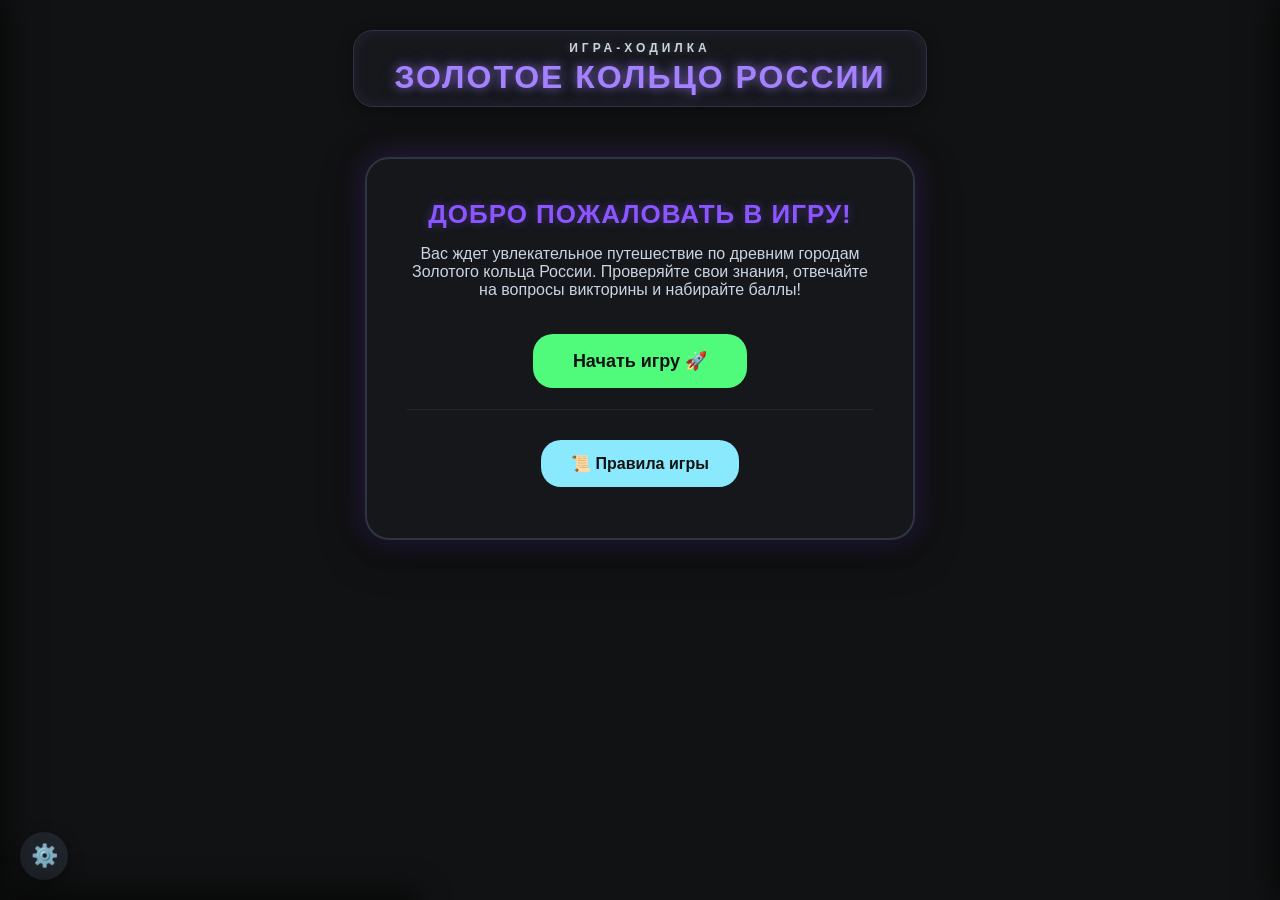
==== hodilka/index.html @ 35032716 "Rename index.html to hodilka/index.html" ====
<!-- ========================================== -->
<!-- ИНДЕКС ЧАСТЬ 1: СТИЛИ ПК И ЭКРАН МОДРИНСА  -->
<!-- ========================================== -->
<!DOCTYPE html>
<html lang="ru">
<head>
<meta charset="UTF-8">
<meta name="viewport" content="width=device-width, initial-scale=1.0">
<meta name="color-scheme" content="dark">
<title>Игра-ходилка "Золотое кольцо России"</title>
<style>
:root { color-scheme: dark; }
body { font-family: sans-serif; background: #111213; color: #f1f2f3; margin: 0; padding: 20px; display: flex; flex-direction: column; align-items: center; }
.title-container { display: flex; flex-direction: column; align-items: center; margin-top: 10px; margin-bottom: 20px; background: #16181c; padding: 10px 40px; border-radius: 20px; border: 1px solid #2e3440; box-shadow: inset 0 0 15px rgba(164, 130, 255, 0.1), 0 4px 15px rgba(0,0,0,0.4); text-align: center; }
.small-subtitle { font-size: 12px; font-weight: bold; color: #cbd5e1; text-transform: uppercase; letter-spacing: 4px; margin-bottom: 4px; text-shadow: 0 0 8px rgba(255,255,255,0.2); }
.game-title { font-size: 32px; font-weight: bold; color: #a482ff; text-transform: uppercase; letter-spacing: 2px; margin: 0; text-shadow: 0 0 10px rgba(164, 130, 255, 0.6), 0 0 20px rgba(164, 130, 255, 0.3); }
#welcome-screen, #start-screen { display: block; background: linear-gradient(rgba(22,24,28,0.85), rgba(22,24,28,0.85)), url('start-bg.jpg') center/cover no-repeat; padding: 40px; border-radius: 24px; border: 2px solid #2e3440; text-align: center; margin-top: 30px; box-shadow: 0 0 30px rgba(139, 85, 255, 0.25), 0 10px 40px rgba(0,0,0,0.6); max-width: 550px; width: 100%; box-sizing: border-box; }
#start-screen { display: none; }
h1.menu-main-title { margin-top: 0; margin-bottom: 10px; color: #8b55ff; font-size: 26px; text-transform: uppercase; letter-spacing: 1px; text-shadow: 0 0 10px rgba(139,85,255,0.4); }
h2.menu-sub-title { margin-top: 15px; color: #cbd5e1; font-size: 16px; font-weight: normal; margin-bottom: 25px; }
.mode-section { margin-bottom: 20px; border-bottom: 1px solid rgba(46,52,64,0.6); padding-bottom: 15px; }
.mode-section:last-of-type { border-bottom: none; padding-bottom: 0; margin-bottom: 5px; }
.btn-mode { padding: 12px 24px; font-size: 15px; margin: 6px; cursor: pointer; background: #232830; color: #fff; border: 2px solid #3b4252; border-radius: 20px !important; font-weight: bold; transition: all 0.2s ease; }
.btn-mode:hover { border-color: #a482ff; background: #1c1f26; transform: translateY(-2px); box-shadow: 0 6px 15px rgba(164,130,255,0.2); }
.btn-mode:active { transform: translateY(-1px) scale(0.97); }
.btn-mode-selected { border-color: #50fa7b !important; background: #1c1f26 !important; box-shadow: 0 0 15px rgba(80,250,123,0.35) !important; }
.btn-rules { background: #8be9fd; color: #111213; border: none; padding: 14px 30px; font-size: 16px; margin-top: 10px; }
.btn-rules:hover { background: #72cbdc; border-color: transparent; box-shadow: 0 6px 15px rgba(139,233,253,0.3); }
.btn-start-game { background: #50fa7b; color: #111213; border: none; padding: 16px 40px; font-size: 18px; margin-top: 10px; }
.btn-start-game:hover { background: #40c762; box-shadow: 0 6px 20px rgba(80,250,123,0.4); }
#game-interface { display: none; gap: 25px; margin-top: 20px; flex-direction: row; align-items: flex-start; position: relative; }
canvas { border: 4px solid #2e3440; background: #16181c; border-radius: 16px; box-shadow: 0 10px 25px rgba(0,0,0,0.5); display: block; }
#side-panel { width: 280px; background: #16181c; border: 1px solid #2e3440; border-radius: 16px; padding: 20px; display: flex; flex-direction: column; gap: 20px; box-shadow: 0 10px 25px rgba(0,0,0,0.5); box-sizing: border-box; }
.step-dots { display: flex; justify-content: center; gap: 12px; margin-bottom: 20px; flex-wrap: wrap; }
.step-dot { width: 14px; height: 14px; border-radius: 50%; border: 2px solid #3b4252; background: #232830; padding: 0; cursor: pointer; transition: all 0.25s ease; }
.step-dot.active { border-color: #a482ff; transform: scale(1.25); }
.step-dot.filled { background: #50fa7b; border-color: #50fa7b; box-shadow: 0 0 10px rgba(80,250,123,0.5); }
.step-dot.filled.active { border-color: #a482ff; }
@keyframes dotFlowIn { from { transform: scale(0); opacity: 0; } to { transform: scale(1); opacity: 1; } }
.step-dot-flow-in { animation: dotFlowIn 0.3s cubic-bezier(0.34, 1.56, 0.64, 1) both; }
.step-pages { position: relative; min-height: 260px; display: flex; flex-direction: column; justify-content: center; }
.step-page { display: none; }
.wizard-nav-wrap { display: flex; justify-content: center; margin: 25px 0 10px; }
#wizard-start-button { padding: 18px 50px !important; font-size: 19px !important; border-radius: 9999px !important; }
.difficulty-slider-box { display: flex; align-items: center; gap: 14px; margin: 25px 0 10px; }
.difficulty-label { font-size: 12px; font-weight: bold; color: #cbd5e1; text-transform: uppercase; letter-spacing: 1px; white-space: nowrap; }
.wizard-difficulty-slider { flex-grow: 1; -webkit-appearance: none; appearance: none; height: 8px; border-radius: 6px; background: linear-gradient(90deg, #8be9fd, #f1c40f, #ff5555); outline: none; cursor: pointer; }
.wizard-difficulty-slider::-webkit-slider-thumb { -webkit-appearance: none; appearance: none; width: 24px; height: 24px; border-radius: 50%; background: #a482ff; border: 3px solid #f1f2f3; box-shadow: 0 2px 8px rgba(0,0,0,0.5); cursor: pointer; }
.wizard-difficulty-slider::-moz-range-thumb { width: 24px; height: 24px; border-radius: 50%; background: #a482ff; border: 3px solid #f1f2f3; box-shadow: 0 2px 8px rgba(0,0,0,0.5); cursor: pointer; border: none; }
.color-slider-box { display: flex; align-items: center; gap: 16px; margin: 25px 0 10px; }
.color-preview-swatch { width: 40px; height: 40px; min-width: 40px; border-radius: 50%; border: 3px solid #f1f2f3; box-shadow: 0 2px 10px rgba(0,0,0,0.5); transition: background 0.1s ease; }
.wizard-color-slider { flex-grow: 1; -webkit-appearance: none; appearance: none; height: 10px; border-radius: 6px; background: linear-gradient(90deg, #ff0000, #ffff00, #00ff00, #00ffff, #0000ff, #ff00ff, #ff0000); outline: none; cursor: pointer; }
.wizard-color-slider::-webkit-slider-thumb { -webkit-appearance: none; appearance: none; width: 26px; height: 26px; border-radius: 50%; background: #ffffff; border: 3px solid #16181c; box-shadow: 0 2px 8px rgba(0,0,0,0.6); cursor: pointer; }
.wizard-color-slider::-moz-range-thumb { width: 26px; height: 26px; border-radius: 50%; background: #ffffff; border: 3px solid #16181c; box-shadow: 0 2px 8px rgba(0,0,0,0.6); cursor: pointer; }
.names-input-box { display: flex; flex-direction: column; gap: 12px; margin: 25px 0 10px; }
.wizard-name-input { width: 100%; box-sizing: border-box; padding: 14px 16px; font-size: 15px; background: #232830; color: #f1f2f3; border: 2px solid #3b4252; border-radius: 14px; font-weight: bold; text-align: center; transition: all 0.2s ease; }
.wizard-name-input:focus { outline: none; border-color: #a482ff; box-shadow: 0 0 12px rgba(164,130,255,0.3); background: #1c1f26; }
.wizard-name-input::placeholder { color: #6272a4; font-weight: normal; }
@keyframes screenZoomOut { from { transform: scale(1); opacity: 1; } to { transform: scale(0.85); opacity: 0; } }
@keyframes screenZoomIn { from { transform: scale(1.12); opacity: 0; } to { transform: scale(1); opacity: 1; } }
.screen-zoom-out { animation: screenZoomOut 0.35s ease forwards; }
.screen-zoom-in { animation: screenZoomIn 0.35s ease forwards; }
<!-- ========================================== -->
<!-- ИНДЕКС ЧАСТЬ 2: ТАЙМИНГИ И ОКНА ВИКТОРИНЫ  -->
<!-- ========================================== -->
.dice-roll-btn { height: 84px; font-size: 20px; letter-spacing: 0.5px; cursor: pointer; font-weight: bold; width: 100%; border: none !important; outline: none !important; border-radius: 9999px !important; -webkit-appearance: none !important; -moz-appearance: none !important; appearance: none !important; display: flex; align-items: center; justify-content: center; box-sizing: border-box; transition: all 0.18s cubic-bezier(0.34, 1.56, 0.64, 1); background: #50fa7b !important; color: #0b3d1d !important; box-shadow: 0 10px 26px rgba(80,250,123,0.45), inset 0 -5px 0 rgba(0,0,0,0.14) !important; }
.dice-roll-btn:hover { background: #3ddb68 !important; transform: translateY(-3px) scale(1.03); box-shadow: 0 14px 32px rgba(80,250,123,0.6), inset 0 -5px 0 rgba(0,0,0,0.14) !important; }
.dice-roll-btn:active { transform: translateY(0) scale(0.96); box-shadow: 0 4px 12px rgba(80,250,123,0.4), inset 0 4px 8px rgba(0,0,0,0.22) !important; }
.dice-roll-btn.dice-roll-btn-inactive { background: #ff5555 !important; color: #4d0f0f !important; cursor: not-allowed; box-shadow: 0 10px 26px rgba(255,85,85,0.4), inset 0 -5px 0 rgba(0,0,0,0.14) !important; }
.dice-roll-btn.dice-roll-btn-inactive:hover { background: #ff5555 !important; transform: none; box-shadow: 0 10px 26px rgba(255,85,85,0.4), inset 0 -5px 0 rgba(0,0,0,0.14) !important; }
#turn-indicator { font-size: 18px; font-weight: bold; color: #8be9fd; text-align: center; padding: 12px; background: #232830; border-radius: 12px; border: 1px solid #3b4252; }
#dice-zone { display: flex; justify-content: center; align-items: center; min-height: 180px; background: #232830; border-radius: 16px; padding: 10px; border: 1px solid #3b4252; overflow: hidden; }
#dice-video { width: 100%; height: auto; display: block; max-height: 170px; object-fit: contain; }
.status-bookmark { width: 100%; background: #16181c; border: 1px solid #2e3440; border-radius: 16px; padding: 15px; box-shadow: 0 8px 20px rgba(0,0,0,0.4); box-sizing: border-box; }
.bookmark-title { font-size: 14px; font-weight: bold; color: #a482ff; border-bottom: 1px solid #2e3440; padding-bottom: 6px; margin-bottom: 10px; text-align: center; text-transform: uppercase; letter-spacing: 1px; }
.player-status-row { display: flex; align-items: center; justify-content: space-between; margin-bottom: 8px; font-size: 14px; }
.player-status-row:last-child { margin-bottom: 0; }
.status-name-box { display: flex; align-items: center; gap: 8px; }
.status-color-dot { width: 12px; height: 12px; border-radius: 50%; border: 1px solid #ffffff; display: inline-block; }
.badge-state { font-size: 11px; font-weight: bold; padding: 2px 8px; border-radius: 8px; text-transform: uppercase; }
.badge-swamp { background: #ff5555; color: #ffffff; }
.badge-gold { background: #f1c40f; color: #111213; }
.badge-normal { color: #6272a4; font-weight: normal; }
.quiz-options-box { display: flex; flex-direction: column; gap: 10px; margin-top: 15px; }
.btn-quiz-opt { padding: 14px; background: #232830; color: #ffffff; border: 1px solid #3b4252; border-radius: 12px; font-size: 14px; cursor: pointer; text-align: left; font-weight: bold; transition: all 0.2s ease; }
.btn-quiz-opt:hover { background: #2e3440; border-color: #8b55ff; transform: translateX(3px); }
.modal-layout { display: none; position: fixed; left: 0; top: 0; width: 100%; height: 100%; background-color: rgba(0, 0, 0, 0.6); z-index: 1000; }
.modal-content-box { position: absolute; left: 0; top: 0; width: 380px; height: 100%; background: #1c1f26; box-shadow: 5px 0 30px rgba(0, 0, 0, 0.7); padding: 30px 20px; display: flex; flex-direction: column; animation: slideIn 0.3s ease; box-sizing: border-box; border-radius: 0 24px 24px 0 !important; }
#rules-modal-content { border-right: 4px solid #8be9fd; }
#quiz-modal-content { border-right: 4px solid #50fa7b; }
#gold-modal-content { border-right: 4px solid #a482ff; }
@keyframes slideIn { from { transform: translateX(-100%); } to { transform: translateX(0); } }
.modal-header-text { font-size: 22px; color: #f1c40f; font-weight: bold; letter-spacing: 1.5px; margin-bottom: 25px; text-align: center; border-bottom: 2px solid #3b4252; padding-bottom: 12px; }
.rules-color-header { color: #8be9fd; }
.quiz-color-header { color: #50fa7b; }
.gold-color-header { color: #a482ff; }
.modal-scroll-text { font-size: 16px; line-height: 1.7; color: #e5e9f0; flex-grow: 1; overflow-y: auto; margin-bottom: 25px; padding-right: 10px; white-space: pre-line; }
.modal-scroll-text::-webkit-scrollbar { width: 6px; }
.modal-scroll-text::-webkit-scrollbar-thumb { background: #3b4252; border-radius: 4px; }
.modal-scroll-text::-webkit-scrollbar-thumb:hover { background: #f1c40f; }
.btn-close-modal { display: block; padding: 16px 20px; font-size: 16px; background: #f1c40f; color: #111213; border: none; border-radius: 20px !important; font-weight: bold; cursor: pointer; transition: all 0.2s ease; width: 100%; box-shadow: 0 4px 12px rgba(241,196,15,0.3); }
.btn-close-modal:hover { background: #d4ac0d; transform: translateY(-3px); box-shadow: 0 6px 20px rgba(241,196,15,0.4); }
.btn-close-modal:active { transform: translateY(-1px) scale(0.97); }
.btn-close-rules { background: #8be9fd; box-shadow: 0 4px 12px rgba(139,233,253,0.3); }
.btn-close-rules:hover { background: #72cbdc; box-shadow: 0 6px 20px rgba(139,233,253,0.4); }
.btn-close-gold { background: #a482ff; box-shadow: 0 4px 12px rgba(164,130,255,0.3); }
.btn-close-gold:hover { background: #8c66ff; box-shadow: 0 6px 20px rgba(164,130,255,0.4); }
#win-modal { display: none; position: fixed; left: 0; top: 0; width: 100%; height: 100%; background-color: rgba(0, 0, 0, 0.75); z-index: 2000; }
#win-modal-content { position: absolute; left: 50%; top: 0; transform: translateX(-50%); width: 450px; background: #16181c; border-bottom: 4px solid #a482ff; border-left: 1px solid #2e3440; border-right: 1px solid #2e3440; border-radius: 0 0 24px 24px; padding: 40px 30px; text-align: center; box-shadow: 0 15px 40px rgba(0,0,0,0.8); animation: slideDown 0.4s ease; box-sizing: border-box; }
@keyframes slideDown { from { top: -100%; } to { top: 0; } }
.winner-badge { display: inline-block; padding: 20px 45px; font-size: 24px; font-weight: bold; color: #ffffff; border-radius: 24px; margin: 25px 0; transform: translateY(-8px); box-shadow: 0 4px 0 rgba(0,0,0,0.3), 0 10px 20px rgba(164, 130, 255, 0.3), 0 20px 40px rgba(164, 130, 255, 0.15), 0 30px 60px rgba(164, 130, 255, 0.08); border: 2px solid rgba(255,255,255,0.1); }
.btn-restart { padding: 16px 32px; font-size: 16px; background: #a482ff; color: #111213; border: none; border-radius: 20px !important; font-weight: bold; cursor: pointer; transition: all 0.2s ease; width: 100%; box-shadow: 0 4px 12px rgba(164,130,255,0.3); margin-top: 15px; }
.btn-restart:hover { background: #8c66ff; transform: translateY(-2px); box-shadow: 0 6px 20px rgba(164,130,255,0.4); }
.btn-restart:active { transform: translateY(0) scale(0.98); }
#hint-bookmark-tab { display: none; align-items: center; justify-content: center; position: fixed; top: 50%; right: 0; transform: translateY(-50%); z-index: 1100; width: 52px; height: 64px; background: #f1c40f; color: #111213; border: none; border-radius: 14px 0 0 14px !important; font-size: 26px; cursor: pointer; box-shadow: -4px 4px 15px rgba(0,0,0,0.4); transition: all 0.2s ease; }
#hint-bookmark-tab:hover { background: #d4ac0d; width: 58px; }
.hint-tab-tooltip { position: absolute; right: 100%; top: 50%; transform: translateY(-50%) translateX(6px); margin-right: 4px; background: #1c1f26; color: #f1f2f3; font-size: 13px; font-weight: bold; padding: 8px 14px; border-radius: 10px; white-space: nowrap; box-shadow: 0 4px 15px rgba(0,0,0,0.5); border: 1px solid #3b4252; opacity: 0; pointer-events: none; transition: all 0.2s ease; }
#hint-bookmark-tab:hover .hint-tab-tooltip { opacity: 1; transform: translateY(-50%) translateX(0); }
#hint-bookmark-panel { position: fixed; top: 0; right: 0; transform: translateX(100%); width: 380px; height: 100%; background: #1c1f26; border-left: 4px solid #f1c40f; box-shadow: -5px 0 30px rgba(0,0,0,0.7); padding: 30px 20px; box-sizing: border-box; z-index: 1200; display: flex; flex-direction: column; transition: transform 0.35s ease; }
#hint-bookmark-panel.open { transform: translateX(0); }
.btn-close-bookmark { background: #f1c40f; box-shadow: 0 4px 12px rgba(241,196,15,0.3); }
.btn-close-bookmark:hover { background: #d4ac0d; }
@media (max-width: 1024px) {
#game-interface { flex-direction: column; align-items: center; }
canvas { max-width: 100%; width: 100% !important; height: auto !important; }
#side-panel { width: 100%; max-width: 500px; }
.title-container { width: 90%; padding: 10px 20px; margin-bottom: 10px; box-sizing: border-box; }
.game-title { font-size: 24px; }
.modal-content-box { position: absolute; left: 0; top: auto; bottom: 0; width: 100% !important; max-width: 100% !important; height: auto !important; max-height: 85% !important; border-right: none !important; border-top: 4px solid #f1c40f; border-radius: 24px 24px 0 0 !important; box-sizing: border-box; padding: 20px; animation: slideUp 0.3s ease; }
#rules-modal-content { border-top: 4px solid #8be9fd; border-right: none !important; }
#quiz-modal-content { border-top: 4px solid #50fa7b; border-right: none !important; }
#gold-modal-content { border-top: 4px solid #a482ff; border-right: none !important; }
@keyframes slideUp { from { transform: translateY(100%); } to { transform: translateY(0); } }
#win-modal-content { width: 95%; padding: 25px 20px; }
.winner-badge { padding: 15px 30px; font-size: 20px; }
#hint-bookmark-panel { width: 90%; max-width: 380px; }
#hint-bookmark-tab { width: 44px; height: 54px; font-size: 20px; }
}
<!-- ========================================== -->
<!-- ИНДЕКС ЧАСТЬ 3: HTML СТРУКТУРА ПРИЛОЖЕНИЯ  -->
<!-- ========================================== -->
@media (max-width: 768px) {
body { padding: 15px; }
.small-subtitle { font-size: 10px; letter-spacing: 3px; }
.game-title { font-size: 20px; }
#welcome-screen, #start-screen { padding: 25px 20px; margin-top: 15px; width: 100%; box-sizing: border-box; border-radius: 24px !important; }
#welcome-screen h1, #start-screen h1 { font-size: 18px; }
#welcome-screen h2, #start-screen h2 { font-size: 14px; }
.btn-mode { padding: 12px 20px; font-size: 14px; margin: 5px; width: calc(100% - 10px); border-radius: 20px !important; }
#side-panel { padding: 12px; gap: 12px; border-radius: 16px !important; }
.dice-roll-btn { height: 66px !important; font-size: 18px; border-radius: 9999px !important; -webkit-appearance: none !important; -moz-appearance: none !important; appearance: none !important; }
.dice-roll-btn.dice-roll-btn-inactive { border-radius: 9999px !important; }
#turn-indicator { font-size: 14px; padding: 8px; border-radius: 12px !important; }
#dice-zone { font-size: 36px; padding: 10px; min-height: 140px; border-radius: 16px !important; }
#win-modal-content { width: 90%; }
.step-dots { gap: 8px; margin-bottom: 14px; }
.difficulty-slider-box { gap: 8px; }
.difficulty-label { font-size: 10px; }
.color-slider-box { gap: 10px; }
.color-preview-swatch { width: 32px; height: 32px; min-width: 32px; }
}
body.light-theme { background: #f1f2f3; color: #16181c; }
body.light-theme .title-container { background: #ffffff; border-color: #d0d5dd; }
body.light-theme .game-title { color: #7c3aed; text-shadow: none; }
body.light-theme .small-subtitle { color: #4b5563; }
body.light-theme #welcome-screen, body.light-theme #start-screen { background: linear-gradient(rgba(255,255,255,0.55), rgba(255,255,255,0.55)), url('start-bg.jpg') center/cover no-repeat; border-color: #d0d5dd; }
body.light-theme h1.menu-main-title { color: #7c3aed; text-shadow: none; }
body.light-theme h2.menu-sub-title { color: #374151; }
body.light-theme .btn-mode:not(.btn-start-game):not(.btn-rules) { background: #eef0f3; color: #16181c; border-color: #d0d5dd; }
body.light-theme .btn-mode:not(.btn-start-game):not(.btn-rules):hover { background: #e2e5ea; }
body.light-theme .btn-mode-selected { background: #eafff1 !important; border-color: #22c55e !important; }
body.light-theme #side-panel, body.light-theme .status-bookmark, body.light-theme #turn-indicator, body.light-theme #dice-zone { background: #ffffff; border-color: #d0d5dd; color: #16181c; }
body.light-theme .modal-content-box { background: #ffffff; color: #16181c; }
body.light-theme .modal-content-box .modal-scroll-text { color: #16181c; }
body.light-theme .modal-content-box .modal-header-text { border-bottom-color: #d0d5dd; }
body.light-theme .player-status-row { color: #16181c; }
body.light-theme .step-dot { background: #eef0f3; border-color: #d0d5dd; }
body.light-theme .btn-quiz-opt { background: #eef0f3; color: #16181c; border-color: #d0d5dd; }
body.light-theme .btn-quiz-opt:hover { background: #e2e5ea; }
body.light-theme .names-input-box .wizard-name-input, body.light-theme .wizard-name-input { background: #eef0f3; color: #16181c; border-color: #d0d5dd; }
#settings-gear-btn { display: flex; align-items: center; justify-content: center; position: fixed; bottom: 20px; left: 20px; z-index: 1100; width: 48px; height: 48px; border-radius: 50%; border: none; background: rgba(35,40,48,0.85); font-size: 22px; cursor: grab; box-shadow: 0 4px 15px rgba(0,0,0,0.4); transition: background 0.2s ease, left 0.3s ease, right 0.3s ease, top 0.3s ease, bottom 0.3s ease; touch-action: none; user-select: none; }
#settings-gear-btn:active { cursor: grabbing; }
#settings-gear-btn:hover { background: rgba(98,102,112,0.85); }
#settings-panel { position: fixed; top: 0; left: 0; transform: translateX(-100%); width: min(320px, 92vw); height: 100%; background: #1c1f26; border-right: 4px solid #a482ff; box-shadow: 5px 0 30px rgba(0,0,0,0.7); padding: 30px 20px; box-sizing: border-box; z-index: 1200; display: flex; flex-direction: column; transition: transform 0.35s ease; }
#settings-panel.open { transform: translateX(0); }
.settings-panel-header { display: flex; align-items: center; justify-content: space-between; margin-bottom: 10px; border-bottom: 2px solid #3b4252; padding-bottom: 12px; }
.settings-panel-header .modal-header-text { margin-bottom: 0; border-bottom: none; padding-bottom: 0; }
.btn-icon-close { background: transparent; border: none; color: #f1f2f3; font-size: 20px; cursor: pointer; width: 36px; height: 36px; min-width: 36px; border-radius: 50%; display: flex; align-items: center; justify-content: center; transition: background 0.2s ease; line-height: 1; }
.btn-icon-close:hover { background: rgba(255,255,255,0.08); }
.settings-row { display: flex; align-items: center; justify-content: space-between; gap: 12px; padding: 16px 0; border-bottom: 1px solid rgba(59,66,82,0.5); }
.settings-row:last-of-type { border-bottom: none; }
.settings-row-label { font-size: 15px; font-weight: bold; color: #f1f2f3; }
.toggle-switch { position: relative; display: inline-block; width: 50px; height: 28px; flex-shrink: 0; }
.toggle-switch input { opacity: 0; width: 0; height: 0; position: absolute; }
.toggle-slider { position: absolute; inset: 0; cursor: pointer; background: #3b4252; border-radius: 999px; transition: background 0.2s ease; }
.toggle-slider::before { content: ""; position: absolute; height: 22px; width: 22px; left: 3px; top: 3px; background: #f1f2f3; border-radius: 50%; transition: transform 0.2s ease; box-shadow: 0 2px 6px rgba(0,0,0,0.4); }
.toggle-switch input:checked + .toggle-slider { background: #50fa7b; }
.toggle-switch input:checked + .toggle-slider::before { transform: translateX(22px); }
.btn-transparent { background: transparent; color: #f1f2f3; border: 2px solid transparent; padding: 12px 20px; border-radius: 14px; cursor: pointer; font-weight: bold; font-size: 14px; letter-spacing: 0.5px; margin-top: auto; transition: border-color 0.2s ease, background 0.2s ease; }
.settings-row-volume { flex-direction: column; align-items: stretch; gap: 10px; border-bottom: none !important; }
.settings-volume-slider { width: 100%; box-sizing: border-box; -webkit-appearance: none; appearance: none; height: 8px; border-radius: 6px; background: linear-gradient(90deg, #3b4252, #50fa7b); outline: none; cursor: pointer; }
.settings-volume-slider::-webkit-slider-thumb { -webkit-appearance: none; appearance: none; width: 22px; height: 22px; border-radius: 50%; background: #a482ff; border: 3px solid #f1f2f3; box-shadow: 0 2px 8px rgba(0,0,0,0.5); cursor: pointer; }
.settings-volume-slider::-moz-range-thumb { width: 22px; height: 22px; border-radius: 50%; background: #a482ff; border: 3px solid #f1f2f3; box-shadow: 0 2px 8px rgba(0,0,0,0.5); cursor: pointer; border: none; }
.btn-transparent:hover { border-color: #a482ff; background: rgba(164,130,255,0.08); }
#creators-panel { position: fixed; left: 0; bottom: 0; width: min(320px, 92vw); max-height: 60%; background: #1c1f26; border-top: 4px solid #a482ff; box-shadow: 0 -10px 30px rgba(0,0,0,0.6); padding: 24px 20px; box-sizing: border-box; z-index: 1300; display: flex; flex-direction: column; transform: translateY(100%); transition: transform 0.35s ease; border-radius: 0 20px 0 0; }
#creators-panel.open { transform: translateY(0); }
.creators-list { list-style: none; margin: 14px 0 0; padding: 0; display: flex; flex-direction: column; gap: 14px; overflow-y: auto; }
.creators-list li { position: relative; padding-left: 20px; font-size: 15px; color: #e5e9f0; }
.creators-list li::before { content: "•"; position: absolute; left: 0; color: #a482ff; font-weight: bold; }
.creators-list a { color: #8be9fd; text-decoration: none; }
.creators-list a:hover { text-decoration: underline; }
body.energy-saving * { transition: none !important; animation: none !important; }
body.energy-saving .btn-mode:hover,
body.energy-saving .btn-mode:active,
body.energy-saving .dice-roll-btn:hover,
body.energy-saving .dice-roll-btn:active,
body.energy-saving .btn-close-modal:hover,
body.energy-saving .btn-close-modal:active,
body.energy-saving .btn-restart:hover,
body.energy-saving .btn-restart:active,
body.energy-saving .btn-quiz-opt:hover,
body.energy-saving #settings-gear-btn:hover,
body.energy-saving #hint-bookmark-tab:hover,
body.energy-saving .btn-icon-close:hover,
body.energy-saving .btn-transparent:hover { transform: none !important; }
@media (min-width: 1100px) {
#settings-panel, #creators-panel { width: 420px; }
}
@media (min-width: 1500px) {
#settings-panel, #creators-panel { width: 480px; }
}
</style>
</head>
<body>
<div class="title-container">
<div class="small-subtitle">Игра-ходилка</div>
<div class="game-title">Золотое кольцо России</div>
</div>
<div id="welcome-screen">
<h1 class="menu-main-title">Добро пожаловать в игру!</h1>
<h2 class="menu-sub-title">Вас ждет увлекательное путешествие по древним городам Золотого кольца России. Проверяйте свои знания, отвечайте на вопросы викторины и набирайте баллы!</h2>
<div class="mode-section">
<button class="btn-mode btn-start-game" onclick="openModeSelection()">Начать игру 🚀</button>
</div>
<div class="mode-section">
<button class="btn-mode btn-rules" onclick="openRulesModal()">📜 Правила игры</button>
</div>
</div>
<div id="start-screen">
<div class="step-dots" id="step-dots">
<button class="step-dot" data-step="0" onclick="goToStep(0)"></button>
</div>
<div class="step-pages" id="step-pages">
<div class="step-page" data-step="0">
<h1 class="menu-main-title">Выбор режима</h1>
<div class="mode-section">
<h2>🤖 Одиночная игра (против ботов):</h2>
<button class="btn-mode" onclick="selectMode(2, true, this)">Вы + 1 Бот</button>
<button class="btn-mode" onclick="selectMode(3, true, this)">Вы + 2 Бота</button>
<button class="btn-mode" onclick="selectMode(4, true, this)">Вы + 3 Бота</button>
</div>
<div class="mode-section">
<h2>👥 Мультиплеер (на одном экране):</h2>
<button class="btn-mode" onclick="selectMode(2, false, this)">2 Игрока</button>
<button class="btn-mode" onclick="selectMode(3, false, this)">3 Игрока</button>
<button class="btn-mode" onclick="selectMode(4, false, this)">4 Игрока</button>
</div>
</div>
</div>
<div class="wizard-nav-wrap">
<button id="wizard-start-button" class="btn-mode btn-start-game" style="display:none;">Начать 🚀</button>
</div>
<div class="mode-section">
<button class="btn-mode btn-rules" onclick="openRulesModal()">📜 Правила игры</button>
</div>
</div>
<div id="game-interface">
<div>
<canvas id="gameCanvas" width="850" height="510"></canvas>
</div>
<div id="side-panel">
<div id="turn-indicator">Ожидание...</div>
<div id="dice-zone">
<video id="dice-video" playsinline muted></video>
</div>
<button id="roll-button" onclick="playerTurn()" onmousedown="applyPress(this,0.95)" onmouseup="releasePress(this)" onmouseleave="releasePress(this)" ontouchstart="applyPress(this,0.95)" ontouchend="releasePress(this)" style="height:60px;width:100%;box-sizing:border-box;border:none;border-radius:20px;font-size:18px;font-weight:bold;font-family:inherit;cursor:pointer;background:#50fa7b;color:#0b3d1d;box-shadow:0 8px 22px rgba(80,250,123,0.5);transition:transform 0.15s ease;">Бросить кубик 🎲</button>
<div class="status-bookmark">
<div class="bookmark-title">📜 Путевой Лист</div>
<div id="bookmark-players-list"></div>
</div>
</div>
</div>
<button id="settings-gear-btn" onmousedown="applyPress(this,0.9)" onmouseup="releasePress(this)" onmouseleave="releasePress(this)" ontouchstart="applyPress(this,0.9)" ontouchend="releasePress(this)">⚙️</button>
<div id="settings-panel">
<div class="settings-panel-header">
<div class="modal-header-text" style="color:#a482ff;">⚙️ НАСТРОЙКИ</div>
<button class="btn-icon-close" onclick="closeSettingsPanel()">✕</button>
</div>
<div class="settings-row">
<span class="settings-row-label">🌙 Тёмная тема</span>
<label class="toggle-switch">
<input type="checkbox" id="theme-toggle-input" onchange="toggleTheme()">
<span class="toggle-slider"></span>
</label>
</div>
<div class="settings-row">
<span class="settings-row-label">🔋 Энергосбережение</span>
<label class="toggle-switch">
<input type="checkbox" id="energy-toggle-input" onchange="toggleEnergySaving()">
<span class="toggle-slider"></span>
</label>
</div>
<div class="settings-row">
<span class="settings-row-label">🔊 Звук</span>
<label class="toggle-switch">
<input type="checkbox" id="sound-toggle-input" onchange="toggleSound()">
<span class="toggle-slider"></span>
</label>
</div>
<div class="settings-row settings-row-volume" id="sound-volume-row">
<span class="settings-row-label">🔉 Громкость</span>
<input type="range" class="settings-volume-slider" id="sound-volume-slider" min="0" max="100" value="70" oninput="setSoundVolume(this.value)">
</div>
<button class="btn-transparent" onclick="openCreatorsPanel()">Создатели</button>
</div>
<div id="creators-panel">
<div class="settings-panel-header">
<div class="modal-header-text" style="color:#a482ff;">✨ СОЗДАТЕЛИ</div>
<button class="btn-icon-close" onclick="closeCreatorsPanel()">✕</button>
</div>
<ul class="creators-list">
<li>Зонов Даниил</li>
<li>Пара ИИ</li>
<li><a href="https://github.com/F1reFlay/hodilka-golden-ring-game" target="_blank" rel="noopener">Гитхаб</a></li>
<li>Родители</li>
<li>Анастасия Михайловна</li>
</ul>
</div>
<button id="hint-bookmark-tab" onclick="toggleHintBookmark()">📖<span class="hint-tab-tooltip">Подсказка о городе</span></button>
<div id="hint-bookmark-panel">
<div class="modal-header-text gold-color-header">📖 О ГОРОДЕ</div>
<div id="hint-bookmark-text" class="modal-scroll-text">Текст...</div>
<button class="btn-close-modal btn-close-bookmark" onclick="closeHintBookmark()">Закрыть</button>
</div>
<div id="gold-modal" class="modal-layout">
<div id="gold-modal-content" class="modal-content-box">
<div class="modal-header-text gold-color-header">✨ ИСТОРИЯ ГОРОДА ✨</div>
<div id="gold-modal-text" class="modal-scroll-text">Текст...</div>
<button class="btn-close-modal btn-close-gold" onclick="closeGoldModal()">Вернуться в игру</button>
</div>
</div>
<div id="quiz-modal" class="modal-layout">
<div id="quiz-modal-content" class="modal-content-box">
<div class="modal-header-text quiz-color-header" style="color: #50fa7b;">🧠 ВОПРОС НА БАЛЛЫ</div>
<div id="quiz-modal-question" class="modal-scroll-text" style="font-weight: bold; margin-bottom: 5px; flex-grow: 0; min-height: auto;">Вопрос...</div>
<div id="quiz-options-container" class="quiz-options-box"></div>
</div>
</div>
<div id="rules-modal" class="modal-layout">
<div id="rules-modal-content" class="modal-content-box">
<div class="modal-header-text rules-color-header">📜 ПРАВИЛА ИГРЫ</div>
<div id="rules-modal-text" class="modal-scroll-text">Текст правил...</div>
<button class="btn-close-modal btn-close-rules" onclick="closeRulesModal()">Понятно</button>
</div>
</div>
<div id="win-modal">
<div id="win-modal-content">
<h2 style="color: #a482ff; margin: 0; font-size: 24px; letter-spacing: 1px;">🎉 Путешествие завершено! 🎉</h2>
<p style="color: #cbd5e1; margin-top: 10px; font-size: 15px;">Лидер великого похода по баллам:</p>
<div id="winner-name" class="winner-badge">Победитель</div>
<button class="btn-restart" onclick="backToMenu()">Выбрать другой режим</button>
</div>
</div>
<script src="game.js"></script>
</body>
</html>
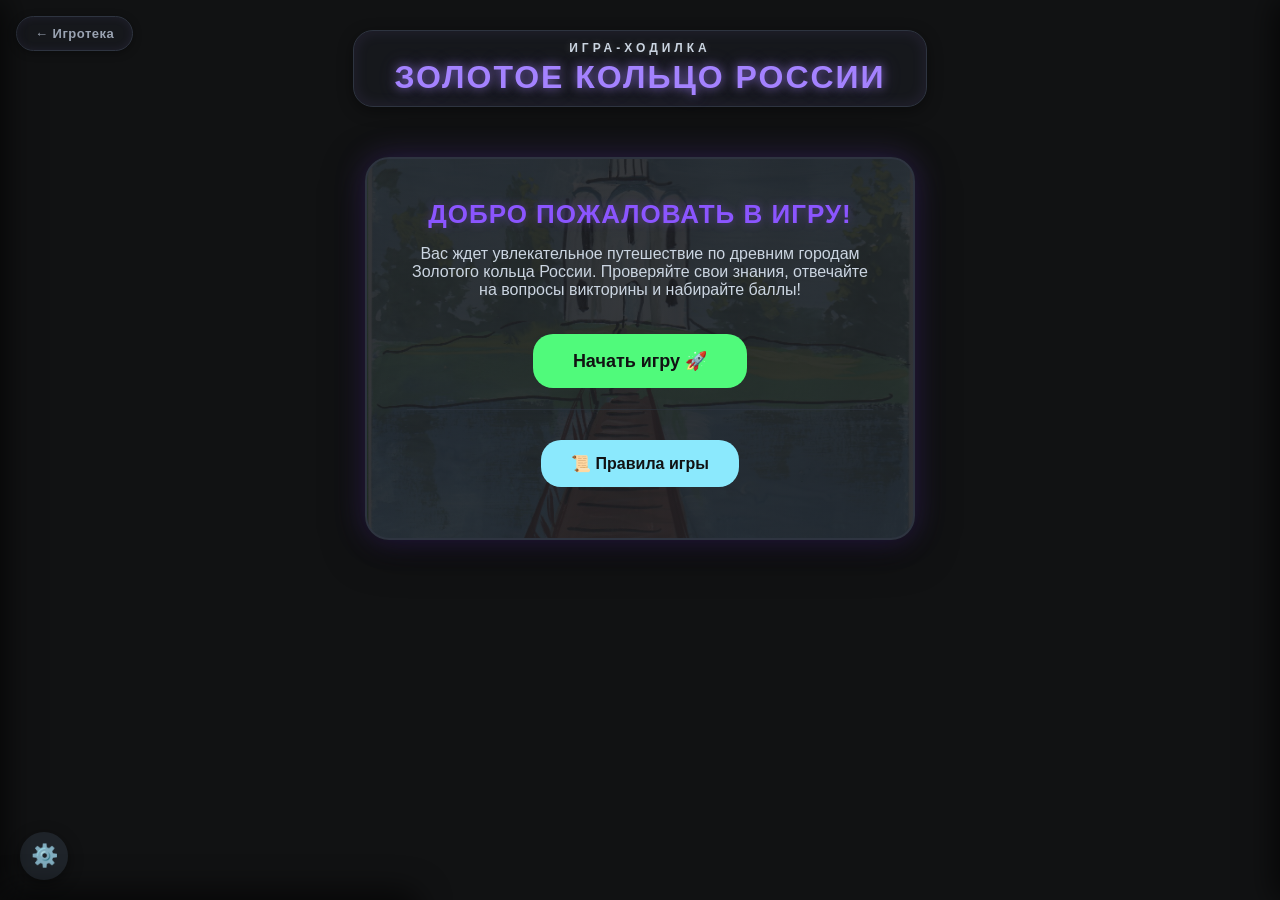
==== commit 54d919e5: "Единая кнопка «← Игротека» на всех трёх страницах Общий стиль в hub-link.css, кнопка добавлена в ход" ====
--- a/hodilka/index.html
+++ b/hodilka/index.html
@@ -7,6 +7,7 @@
 <meta charset="UTF-8">
 <meta name="viewport" content="width=device-width, initial-scale=1.0">
 <meta name="color-scheme" content="dark">
+<link rel="stylesheet" href="../hub-link.css">
 <title>Игра-ходилка "Золотое кольцо России"</title>
 <style>
 :root { color-scheme: dark; }
@@ -232,6 +233,7 @@
 </style>
 </head>
 <body>
+<a class="hub-link" href="../">← Игротека</a>
 <div class="title-container">
 <div class="small-subtitle">Игра-ходилка</div>
 <div class="game-title">Золотое кольцо России</div>
--- a/hub-link.css
+++ b/hub-link.css
@@ -0,0 +1,24 @@
+/* Общая кнопка «← Игротека» для всех страниц сайта. Подключать: <link rel="stylesheet" href="../hub-link.css"> */
+.hub-link {
+  position: absolute; top: 16px; left: 16px; z-index: 900;
+  display: inline-flex; align-items: center; gap: 6px;
+  font-family: sans-serif; font-size: 13px; font-weight: bold; letter-spacing: 0.5px; line-height: 1;
+  color: #9aa3b2; text-decoration: none;
+  background: #16181c; border: 1px solid #2e3440; border-radius: 999px; padding: 10px 18px;
+  box-shadow: inset 0 0 10px rgba(164, 130, 255, 0.08), 0 2px 8px rgba(0, 0, 0, 0.35);
+  transition: color 0.2s ease, border-color 0.2s ease, background 0.2s ease, box-shadow 0.2s ease;
+}
+.hub-link:hover {
+  color: #f1f2f3; border-color: #a482ff; background: rgba(164, 130, 255, 0.1);
+  box-shadow: inset 0 0 10px rgba(164, 130, 255, 0.15), 0 0 14px rgba(164, 130, 255, 0.25);
+}
+.hub-link:active { transform: scale(0.97); }
+
+/* светлая тема ходилки */
+body.light-theme .hub-link { background: #ffffff; border-color: #d0d5dd; color: #4b5563; box-shadow: 0 2px 8px rgba(0, 0, 0, 0.1); }
+body.light-theme .hub-link:hover { color: #7c3aed; border-color: #7c3aed; background: #f5f0ff; }
+
+/* на узких экранах кнопка не должна наезжать на заголовок */
+@media (max-width: 1024px) {
+  body { padding-top: 68px !important; }
+}
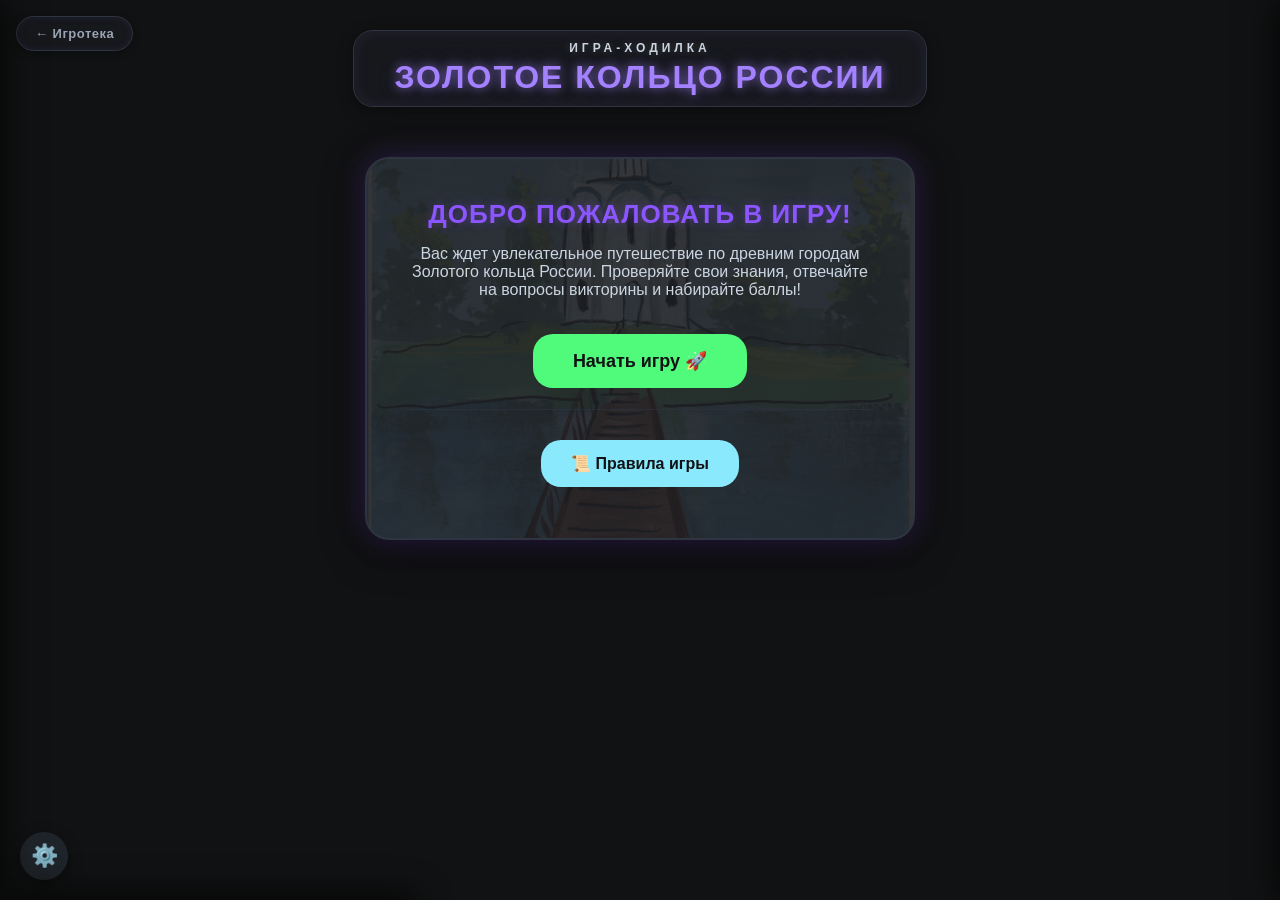
==== commit 41e46ffb: "Добавить Григория Хвостикова в список создателей (хаб и ходилка) Co-Authored-By: Claude Sonnet 5.5 <" ====
--- a/hodilka/index.html
+++ b/hodilka/index.html
@@ -332,6 +332,7 @@
 </div>
 <ul class="creators-list">
 <li>Зонов Даниил</li>
+<li>Хвостиков Григорий</li>
 <li>Пара ИИ</li>
 <li><a href="https://github.com/F1reFlay/hodilka-golden-ring-game" target="_blank" rel="noopener">Гитхаб</a></li>
 <li>Родители</li>
